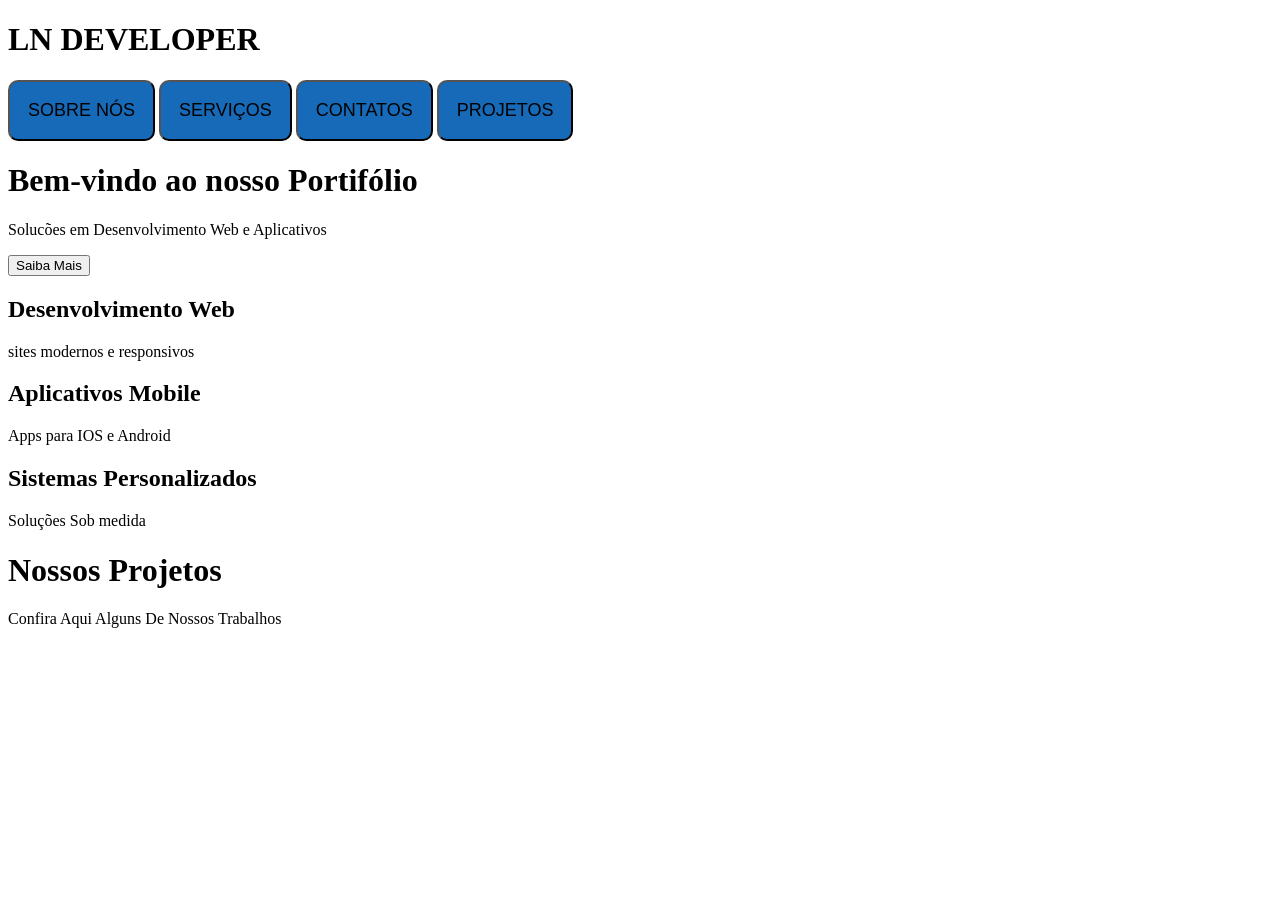
==== index.html @ 6c654092 "Add files via upload" ====
<!DOCTYPE html>
<html lang="pt.br">
<head>
    <meta charset="UTF-8">
    <meta name="viewport" content="width=device-width, initial-scale=1.0">
    <title>LN DEVELOPER</title>
    <link rel="stylesheet" type="text/css" href="port.css">
</head>
<body>
    <h1 class="titulo">LN DEVELOPER</h1>
    <button class="sobrenós">SOBRE NÓS</button>
    <button class="serviços">SERVIÇOS</button>
    <button class="contatos">CONTATOS</button>
    <button class="projetos">PROJETOS</button>
<div class="bf">
    <h1>Bem-vindo ao nosso Portifólio</h1>
    <p>Solucões em Desenvolvimento Web e Aplicativos</p>
</div>
    <button class="saiba mais">Saiba Mais</button>

    <h2 class="dw">Desenvolvimento Web</h2>
    <p class="smr">sites modernos e responsivos</p>

    <h2>Aplicativos Mobile</h2>
    <p>Apps para IOS e Android</p>

    <h2>Sistemas Personalizados</h2>
    <p>Soluções Sob medida</p>

    <h1>Nossos Projetos</h1>
    <p>Confira Aqui Alguns De Nossos Trabalhos</p>


    
</body>
</html>
---- port.css ----
.sobrenós{
    background-color: rgb(22, 106, 184);
    font-size: 18px;
    padding: 18px;
    border-radius: 10px;  
}
.sobrenós:hover{
    background-color: rgb(12, 73, 158);
    cursor: pointer;
}

.serviços{
    background-color: rgb(22, 106, 184);
    font-size: 18px;
    padding: 18px;
    border-radius: 10px;
}
.serviços:hover{
    background-color: rgb(12, 73, 158);
    cursor:pointer;
}

.contatos{
     background-color: rgb(22, 106, 184);
    font-size: 18px;
    padding: 18px;
    border-radius: 10px;
}
.contatos:hover{
      background-color: rgb(12, 73, 158);
    cursor:pointer;
}

.projetos{
    background-color: rgb(22, 106, 184);
    font-size: 18px;
    padding: 18px;
    border-radius: 10px;
}
.projetos:hover{
          background-color: rgb(12, 73, 158);
    cursor:pointer
  
}
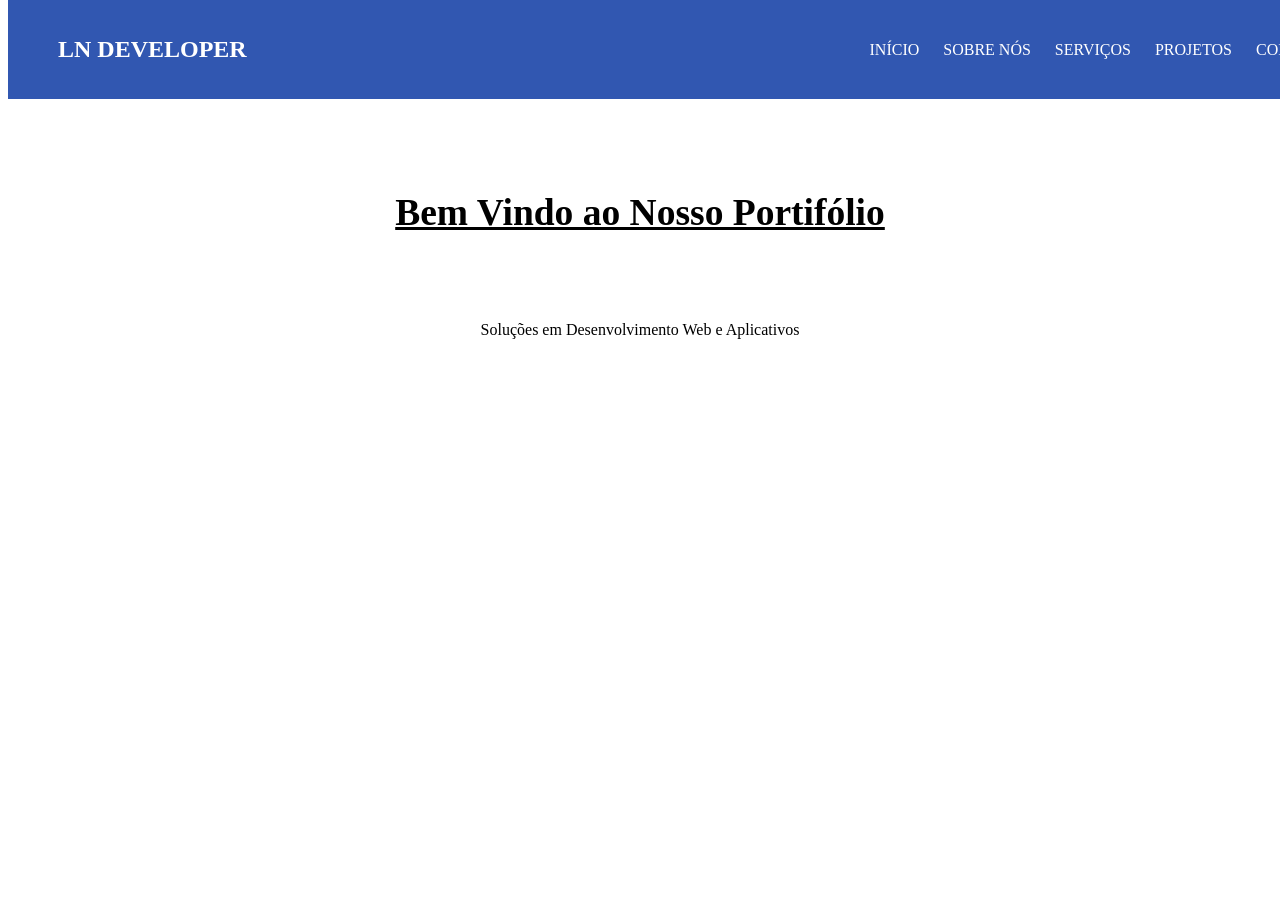
==== commit c4752607: "Add files via upload" ====
--- a/index.html
+++ b/index.html
@@ -4,32 +4,25 @@
     <meta charset="UTF-8">
     <meta name="viewport" content="width=device-width, initial-scale=1.0">
     <title>LN DEVELOPER</title>
-    <link rel="stylesheet" type="text/css" href="port.css">
+    <link rel="stylesheet" type="text/css" href="style.css">
 </head>
 <body>
-    <h1 class="titulo">LN DEVELOPER</h1>
-    <button class="sobrenós">SOBRE NÓS</button>
-    <button class="serviços">SERVIÇOS</button>
-    <button class="contatos">CONTATOS</button>
-    <button class="projetos">PROJETOS</button>
-<div class="bf">
-    <h1>Bem-vindo ao nosso Portifólio</h1>
-    <p>Solucões em Desenvolvimento Web e Aplicativos</p>
-</div>
-    <button class="saiba mais">Saiba Mais</button>
+    <header class="menu">
+         <h1 class="logo">LN DEVELOPER</h1>
+             <nav class="indice">
+              <a href="#">INÍCIO</a>
+               <a href="#">SOBRE NÓS</a>
+                <a href="#">SERVIÇOS</a>
+                 <a href="#">PROJETOS</a>
+                   <a href="#">CONTATOS</a>
+             </nav>
+    </header>
 
-    <h2 class="dw">Desenvolvimento Web</h2>
-    <p class="smr">sites modernos e responsivos</p>
+<section class="conteudo">
+    <h1 id="#">Bem Vindo ao Nosso Portifólio</h1>
+</section>
 
-    <h2>Aplicativos Mobile</h2>
-    <p>Apps para IOS e Android</p>
-
-    <h2>Sistemas Personalizados</h2>
-    <p>Soluções Sob medida</p>
-
-    <h1>Nossos Projetos</h1>
-    <p>Confira Aqui Alguns De Nossos Trabalhos</p>
-
+ <p class="solucoes">Soluções em Desenvolvimento Web e Aplicativos</p>
 
     
 </body>
--- a/style.css
+++ b/style.css
@@ -0,0 +1,41 @@
+.menu{
+    display: flex;
+    justify-content: space-between;
+    align-items: center;
+    background-color: #3157b1;
+    padding: 20px 50px;
+}
+
+.menu{
+    position: fixed;
+    top: 0;
+    width: 100%;
+}
+
+.logo{
+    color: white;
+    font-size: 24px;
+}
+
+.menu nav a{
+    color: white;
+    text-decoration: none;
+    margin-left: 20px;
+    font-size: 16px;
+}
+
+.menu nav a:hover{
+    color: #0e2345;
+}
+
+.conteudo{
+    margin-top: 120px;
+    padding: 40px;
+    text-align: center;
+    text-decoration: underline;
+    font-size: 25px;
+}
+
+.solucoes{
+    text-align: center;
+}
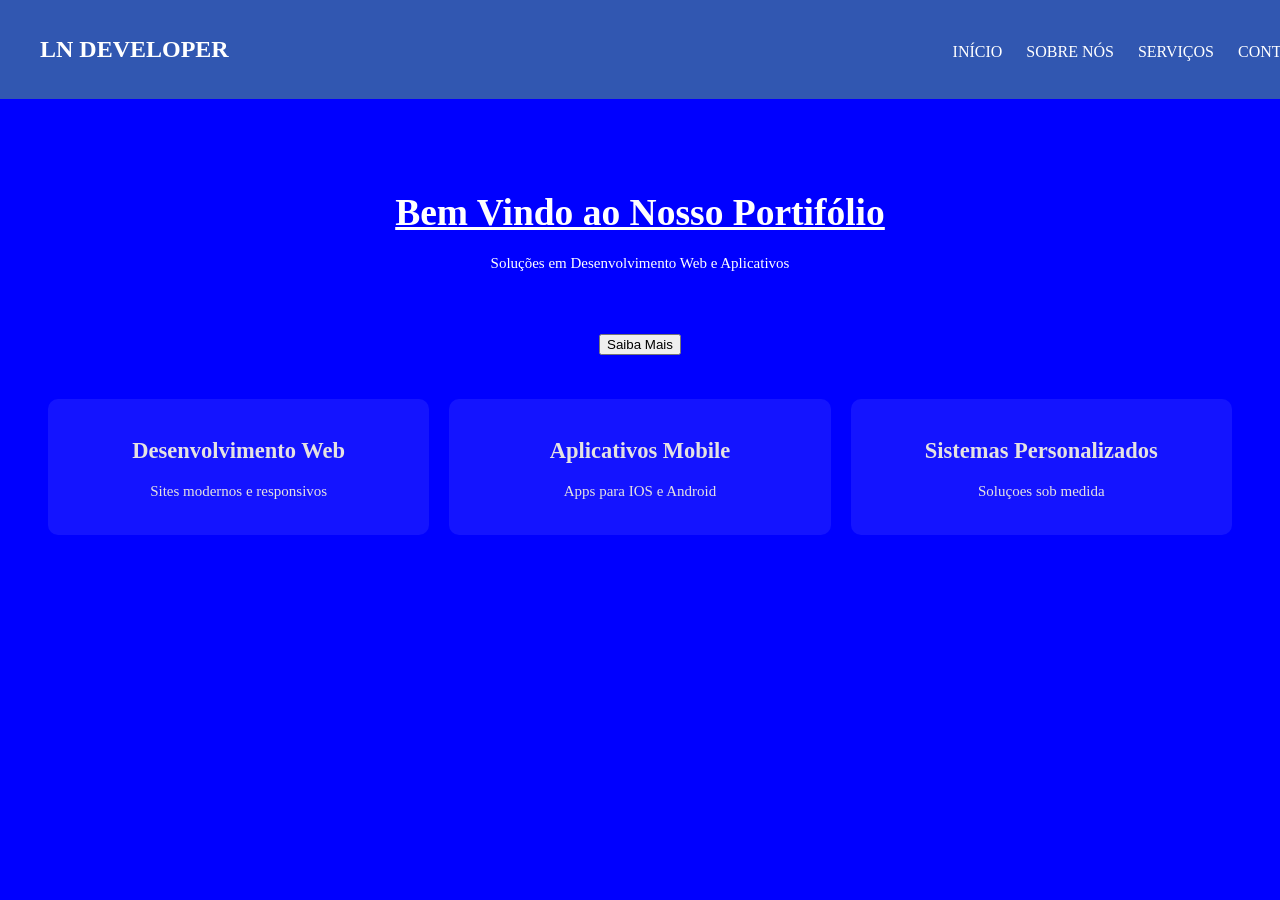
==== commit a06de638: "Add files via upload" ====
--- a/index.html
+++ b/index.html
@@ -6,15 +6,14 @@
     <title>LN DEVELOPER</title>
     <link rel="stylesheet" type="text/css" href="style.css">
 </head>
-<body>
+<body class="body">
     <header class="menu">
          <h1 class="logo">LN DEVELOPER</h1>
              <nav class="indice">
               <a href="#">INÍCIO</a>
                <a href="#">SOBRE NÓS</a>
                 <a href="#">SERVIÇOS</a>
-                 <a href="#">PROJETOS</a>
-                   <a href="#">CONTATOS</a>
+                  <a href="#">CONTATOS</a>
              </nav>
     </header>
 
@@ -24,6 +23,27 @@
 
  <p class="solucoes">Soluções em Desenvolvimento Web e Aplicativos</p>
 
-    
+ <section class="saibamais">
+    <button>Saiba Mais</button>
+ </section>
+
+ <section class="servicos">
+    <div class="card">
+     <h2>Desenvolvimento Web</h2>
+        <p>Sites modernos e responsivos</p>
+   </div>
+ <div class="card">
+     <h2>Aplicativos Mobile</h2>
+        <p>Apps para IOS e Android</p>
+ </div>
+ <div class="card">
+     <h2>Sistemas Personalizados</h2>
+        <p>Soluçoes sob medida</p>
+ </div>
+ </section>
+
+
+
+
 </body>
 </html>
--- a/style.css
+++ b/style.css
@@ -1,15 +1,26 @@
+.body{
+    background:blue;
+}
+
+
+
+
+
+
+
 .menu{
     display: flex;
     justify-content: space-between;
-    align-items: center;
+    align-items: baseline;
     background-color: #3157b1;
-    padding: 20px 50px;
+    padding: 20px 40px;
 }
 
 .menu{
     position: fixed;
     top: 0;
     width: 100%;
+    left: 0;
 }
 
 .logo{
@@ -34,8 +45,53 @@
     text-align: center;
     text-decoration: underline;
     font-size: 25px;
+    color: white;
 }
 
 .solucoes{
+    color: white;
+    margin-top: -50px;
     text-align: center;
+    font-size: 15px;
+}
+
+.saibamais{
+    margin-top: 40px;
+    font-size: 40px;
+    text-align: center;
+
+}
+
+.saibamais:hover{
+    transform: scale(1.07);
+    transition: 0.3s;
+    ;
+}
+
+button:hover{
+    background:blue;
+    cursor: pointer;
+}
+
+
+.servicos{
+    display: flex;
+    justify-content: space-around;
+    gap: 20px;
+    padding: 40px;
+    color: rgb(229, 226, 226);
+    font-size: 15px;
+}
+
+.card{
+    width: 30%;
+    background: rgba(255, 255, 255, 0.079);
+    padding: 20px;
+    border-radius: 10px;
+    text-align: center;
+}
+
+.card:hover{
+    transform: scale(1.05);
+    transition: 0.3s;
 }
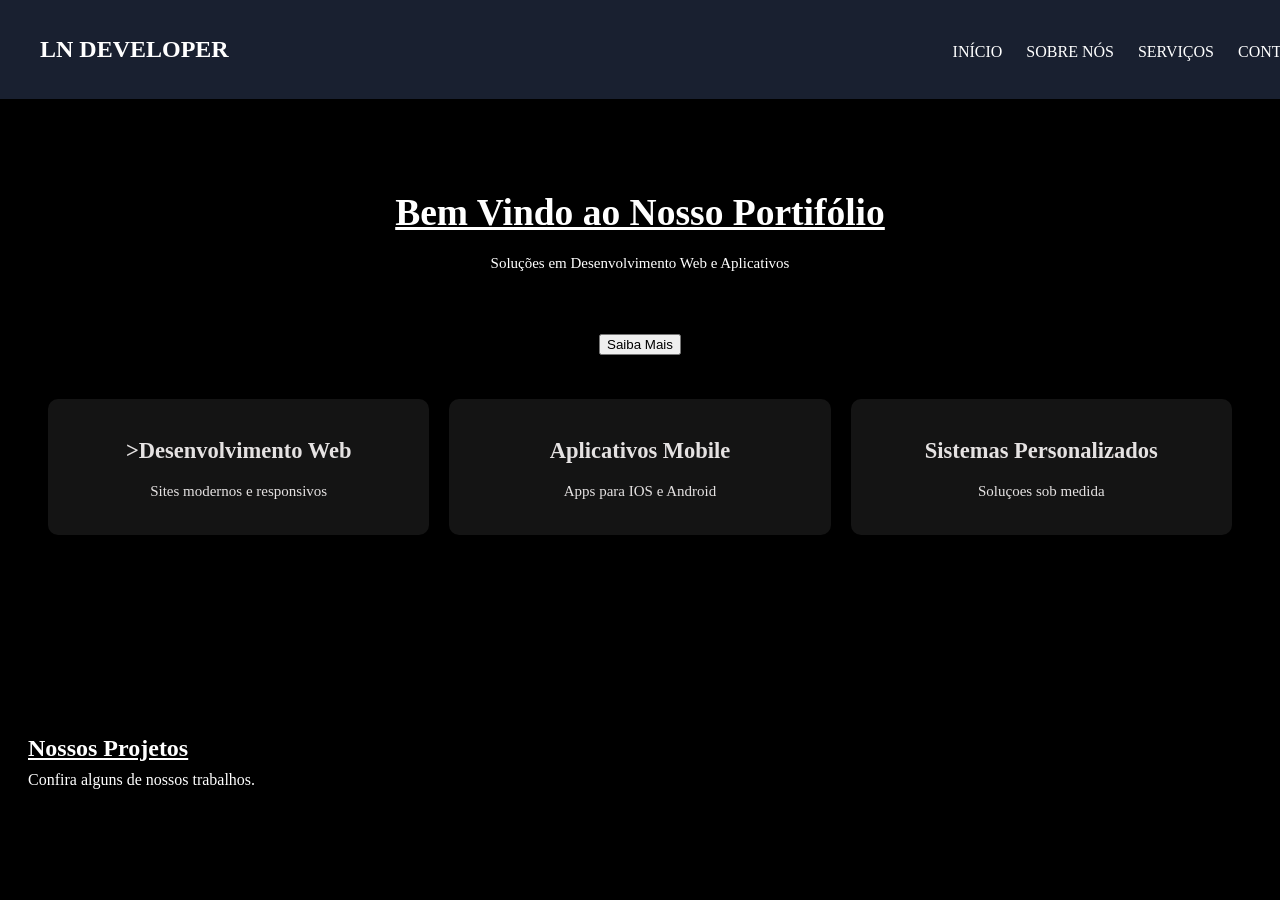
==== commit 6cea1c79: "Add files via upload" ====
--- a/index.html
+++ b/index.html
@@ -29,7 +29,7 @@
 
  <section class="servicos">
     <div class="card">
-     <h2>Desenvolvimento Web</h2>
+     <h2>>Desenvolvimento Web</h2>
         <p>Sites modernos e responsivos</p>
    </div>
  <div class="card">
@@ -42,6 +42,11 @@
  </div>
  </section>
 
+ <section class="project">
+    <h2>Nossos Projetos</h2>
+ </section>
+    <p class="cat">Confira alguns de nossos trabalhos.</p>
+
 
 
 
--- a/style.css
+++ b/style.css
@@ -1,5 +1,5 @@
 .body{
-    background:blue;
+    background:black;
 }
 
 
@@ -12,7 +12,7 @@
     display: flex;
     justify-content: space-between;
     align-items: baseline;
-    background-color: #3157b1;
+    background-color: #192030;
     padding: 20px 40px;
 }
 
@@ -36,7 +36,7 @@
 }
 
 .menu nav a:hover{
-    color: #0e2345;
+    color: #050e1e;
 }
 
 .conteudo{
@@ -94,4 +94,19 @@
 .card:hover{
     transform: scale(1.05);
     transition: 0.3s;
+}
+
+.project{
+    margin-top: 120px;
+    color: white;
+    padding: 20px;
+    text-align: left;
+    text-decoration: underline;
+    
+}
+
+.cat{
+    color: white;
+    margin-top: -50px;
+    padding: 20px;
 }
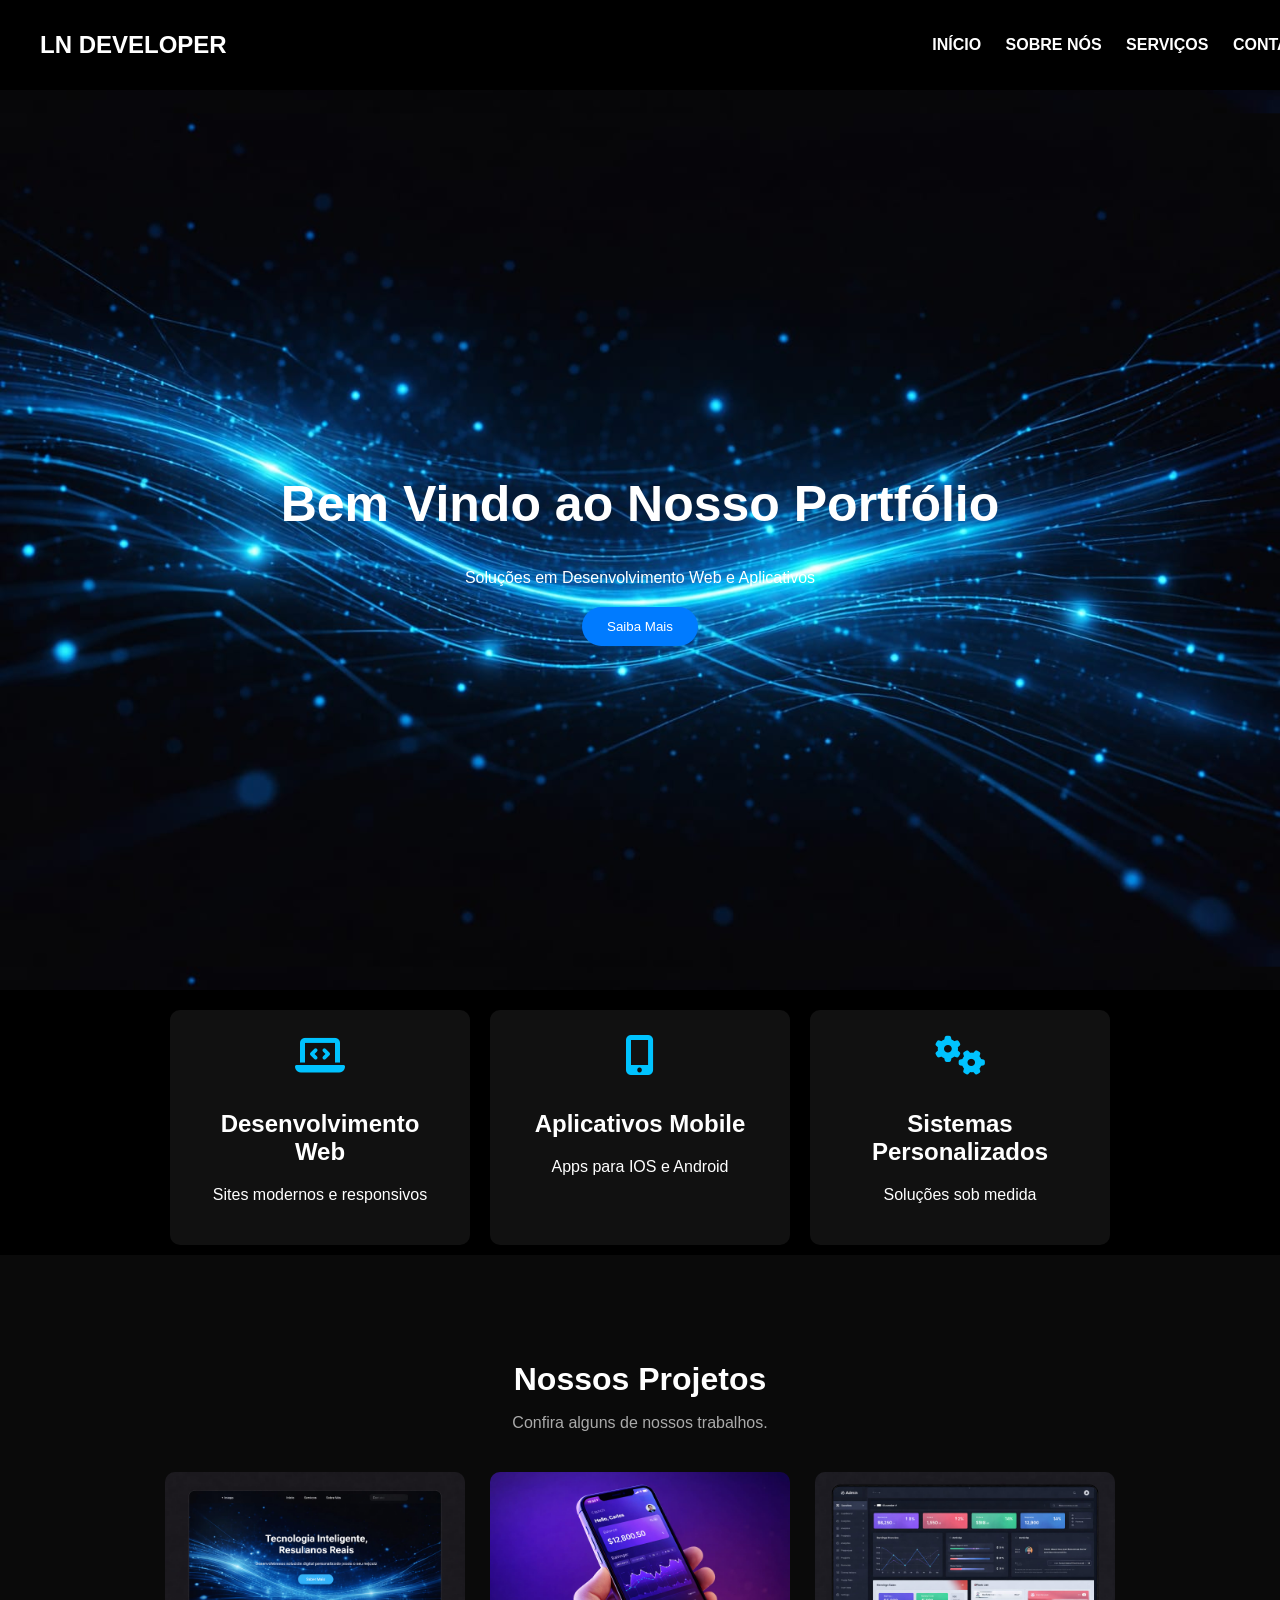
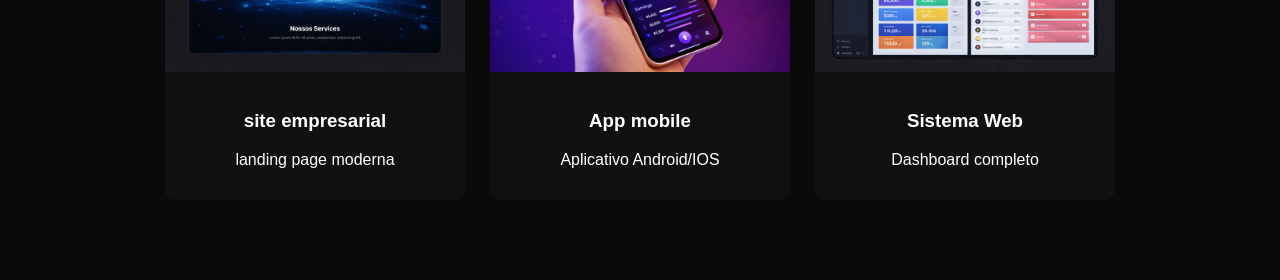
==== commit 161754fd: "Add files via upload" ====
--- a/index.html
+++ b/index.html
@@ -1,51 +1,84 @@
 <!DOCTYPE html>
-<html lang="pt.br">
+<html lang="pt-br">
 <head>
     <meta charset="UTF-8">
     <meta name="viewport" content="width=device-width, initial-scale=1.0">
     <title>LN DEVELOPER</title>
-    <link rel="stylesheet" type="text/css" href="style.css">
+    <link rel="stylesheet" href="style.css">
+    <link rel="stylesheet" href="https://cdnjs.cloudflare.com/ajax/libs/font-awesome/6.5.0/css/all.min.css">
 </head>
 <body class="body">
     <header class="menu">
          <h1 class="logo">LN DEVELOPER</h1>
              <nav class="indice">
               <a href="#">INÍCIO</a>
-               <a href="#">SOBRE NÓS</a>
-                <a href="#">SERVIÇOS</a>
-                  <a href="#">CONTATOS</a>
+               <a href="kjjj">SOBRE NÓS</a>
+                <a href="#servicos">SERVIÇOS</a>
+                  <a href="#contato">CONTATOS</a>
              </nav>
     </header>
 
+<!-- hero -->
 <section class="conteudo">
-    <h1 id="#">Bem Vindo ao Nosso Portifólio</h1>
+    <h1 id="#">Bem Vindo ao Nosso Portfólio</h1>
+             <p class="solucoes">Soluções em Desenvolvimento Web e Aplicativos</p>
+               <div class="saibamais">
+           <button>Saiba Mais</button>
+              </div>
 </section>
-
- <p class="solucoes">Soluções em Desenvolvimento Web e Aplicativos</p>
-
- <section class="saibamais">
-    <button>Saiba Mais</button>
- </section>
-
- <section class="servicos">
+          
+<!-- serviços -->
+  <section class="servicos">
     <div class="card">
-     <h2>>Desenvolvimento Web</h2>
+        <i class="fas fa-laptop-code icon"></i>
+        <h2 id="servicos">Desenvolvimento Web</h2>
         <p>Sites modernos e responsivos</p>
    </div>
  <div class="card">
+    <i class="fas fa-mobile-alt icon"></i>
      <h2>Aplicativos Mobile</h2>
         <p>Apps para IOS e Android</p>
  </div>
  <div class="card">
+    <i class="fas fa-gears icon"></i>
      <h2>Sistemas Personalizados</h2>
-        <p>Soluçoes sob medida</p>
+        <p>Soluções sob medida</p>
  </div>
  </section>
 
- <section class="project">
+ <!-- projetos -->
+ <section class="projetos">
     <h2>Nossos Projetos</h2>
+    <p class="cat">Confira alguns de nossos trabalhos.</p>
+
+    <div class="grid-projetos">
+
+        <div class="projeto-card">
+            <img src="projeto1.jpg.jpeg" alt="">
+            <div class="info">
+                <h3>site empresarial</h3>
+                <p>landing page moderna</p>
+            </div>
+        </div>
+
+        <div class="projeto-card">
+            <img src="projeto2.jpg.jpeg" alt="">
+            <div class="info">
+                 <h3>App mobile</h3>
+                 <p>Aplicativo Android/IOS</p>
+            </div>
+        </div>
+
+        <div class="projeto-card">
+            <img src="projeto3.jpg.jpeg" alt="">
+            <div class="info">
+                <h3>Sistema Web</h3>
+                <p>Dashboard completo</p>
+            </div>
+        </div>
+
+    </div>
  </section>
-    <p class="cat">Confira alguns de nossos trabalhos.</p>
 
 
 
--- a/style.css
+++ b/style.css
@@ -1,112 +1,241 @@
-.body{
-    background:black;
-}
-
-
-
-
-
-
-
-.menu{
+/* RESET BÁSICO */
+body {
+    overflow-x: hidden;
+    margin: 0;
+    font-family: Arial, sans-serif;
+}
+
+/* MENU */
+.menu {
     display: flex;
     justify-content: space-between;
-    align-items: baseline;
-    background-color: #192030;
-    padding: 20px 40px;
+    align-items: center;
+    padding: 15px 40px;
+    background: black;
+    color: white;
+}
+
+.logo {
+    font-size: 24px;
+}
+
+.indice a {
+    color: white;
+    text-decoration: none;
+
+    margin-left: 20px;
+    font-weight: bold;
+}
+
+.indice a:hover {
+    color: #00c3ff;
+}
+
+/* HERO */
+.conteudo {
+    height: 100vh;
+    background-image: url("WhatsApp\ Image\ 2026-03-18\ at\ 09.07.13\ \(1\).jpeg"); 
+
+    background-size: cover;
+    background-position: center;
+
+    display: flex;
+    flex-direction: column;
+    justify-content: center;
+    align-items: center;
+
+    text-align: center;
+    color: white;
+}
+
+.conteudo h1 {
+    font-size: 50px;
+    margin-bottom: 20px;
+}
+
+.solucoes {
+    margin-bottom: 20px;
+}
+
+/* BOTÃO */
+button {
+    background: #007bff;
+    color: white;
+    border: none;
+    padding: 12px 25px;
+    border-radius: 20px;
+    cursor: pointer;
+    transition: 0.3s;
+}
+
+button:hover {
+    background: #0056b3;
+}
+
+/* SERVIÇOS */
+.servicos {
+    margin-top: -80px; /* efeito de sobreposição */
+    background: black;
+    padding: 60px 20px;
+    display: flex;
+    justify-content: center;
+    gap: 20px;
+
+}
+
+/* CARDS */
+.card {
+    background: #111;
+    padding: 25px;
+    border-radius: 10px;
+    width: 250px;
+    text-align: center;
+    color: white;
+
+    transition: 0.3s;
+}
+
+.card:hover {
+    transform: translateY(-10px);
+}
+.icon {
+    font-size: 40px;
+    color: #00c3ff;
+    margin-bottom: 15px;
+}
+
+.card:hover .icon {
+    color:#007bff;
+    transform: scale(1.2);
+    transition: 0,3s;
+}
+
+.projetos {
+    background: #0a0a0a;
+    color: white;
+    padding: 80px 20px;
+    text-align: center;
+}
+
+.projetos h2 {
+    font-size: 32px;
+    margin-bottom: 10px;
+}
+
+.projetos .cat {
+    margin-bottom: 40px;
+    color: #aaa;
+}
+
+.grid-projetos {
+    display: flex;
+    justify-content: center;
+    gap: 25px;
+    flex-wrap: wrap;
+}
+
+.projeto-card {
+    background: #111;
+    border-radius: 10px;
+    overflow: hidden;
+    width: 300px;
+    cursor: pointer;
+    transition: 0.3s;
+}
+
+.projeto-card img {
+    width: 100%;
+    height: 200px;
+    object-fit: cover;
+}
+
+.projeto-card .info {
+    padding: 15px;
+}
+
+.projeto-card:hover {
+      transform: translateY(-10px) scale(1.02);
+}
+
+html {
+    scroll-behavior: smooth;
 }
 
 .menu{
     position: fixed;
     top: 0;
     width: 100%;
-    left: 0;
-}
-
-.logo{
-    color: white;
-    font-size: 24px;
-}
-
-.menu nav a{
-    color: white;
-    text-decoration: none;
-    margin-left: 20px;
-    font-size: 16px;
-}
-
-.menu nav a:hover{
-    color: #050e1e;
+    z-index: 1000;
+
+}
+
+menu.scrolled {
+    box-shadow: 0 2px 10px rgba(23, 1, 1, 0.5);
+}
+
+.conteudo {
+    background: linear-gradient(rgba(0,0,0,0,7),rgba(0,0,0,7)), url("WhatsApp\ Image\ 2026-03-18\ at\ 09.07.13\ \(1\).jpeg")    
+}
+.conteudo h1 {
+    font-size: 50px;
+}
+
+@media (max-width: 768px) {
+    .conteudo h1 {
+        font-size: 30px;
+    }
+}
+
+.conteudo {
+    opacity: 1;
+    transform: translateY(10px);
+    animation: aparecer 1s forwards, zoomBg 10s infinite alternate;
+
+     animation: zoomBg 10s infinite alternate;
+
+      background: linear-gradient(rgba(0,0,0,0,7),rgba(0,0,0,7)), url("WhatsApp\ Image\ 2026-03-18\ at\ 09.07.13\ \(1\).jpeg"); 
+      
+      background-size: 100%;
+      background-position: center;
+}
+
+@keyframes zoomBg {
+    from {
+        background-size: 200%;
+    }
+    to{
+        background-size: 110%;
+    }
+}
+
+.card {
+    opacity: 40;
+    transform: translateY(50px);
+    animation: aparecer 0.8s forwards;
+}
+
+@media (max-width: 768px) {
+    .menu {
+        flex-direction: column;
+        text-align:center;
+    }
+
+    .indice {
+    margin-top: 10px;
+    }
+
+    .servicos {
+    flex-direction: column;
+    align-items:center;
+    }
+
+    .grid-projetos {
+    flex-direction: column;
+    align-items: center;
+    }
+
 }
 
 .conteudo{
-    margin-top: 120px;
-    padding: 40px;
-    text-align: center;
-    text-decoration: underline;
-    font-size: 25px;
-    color: white;
-}
-
-.solucoes{
-    color: white;
-    margin-top: -50px;
-    text-align: center;
-    font-size: 15px;
-}
-
-.saibamais{
-    margin-top: 40px;
-    font-size: 40px;
-    text-align: center;
-
-}
-
-.saibamais:hover{
-    transform: scale(1.07);
-    transition: 0.3s;
-    ;
-}
-
-button:hover{
-    background:blue;
-    cursor: pointer;
-}
-
-
-.servicos{
-    display: flex;
-    justify-content: space-around;
-    gap: 20px;
-    padding: 40px;
-    color: rgb(229, 226, 226);
-    font-size: 15px;
-}
-
-.card{
-    width: 30%;
-    background: rgba(255, 255, 255, 0.079);
-    padding: 20px;
-    border-radius: 10px;
-    text-align: center;
-}
-
-.card:hover{
-    transform: scale(1.05);
-    transition: 0.3s;
-}
-
-.project{
-    margin-top: 120px;
-    color: white;
-    padding: 20px;
-    text-align: left;
-    text-decoration: underline;
-    
-}
-
-.cat{
-    color: white;
-    margin-top: -50px;
-    padding: 20px;
+    margin-top: 80px;
 }
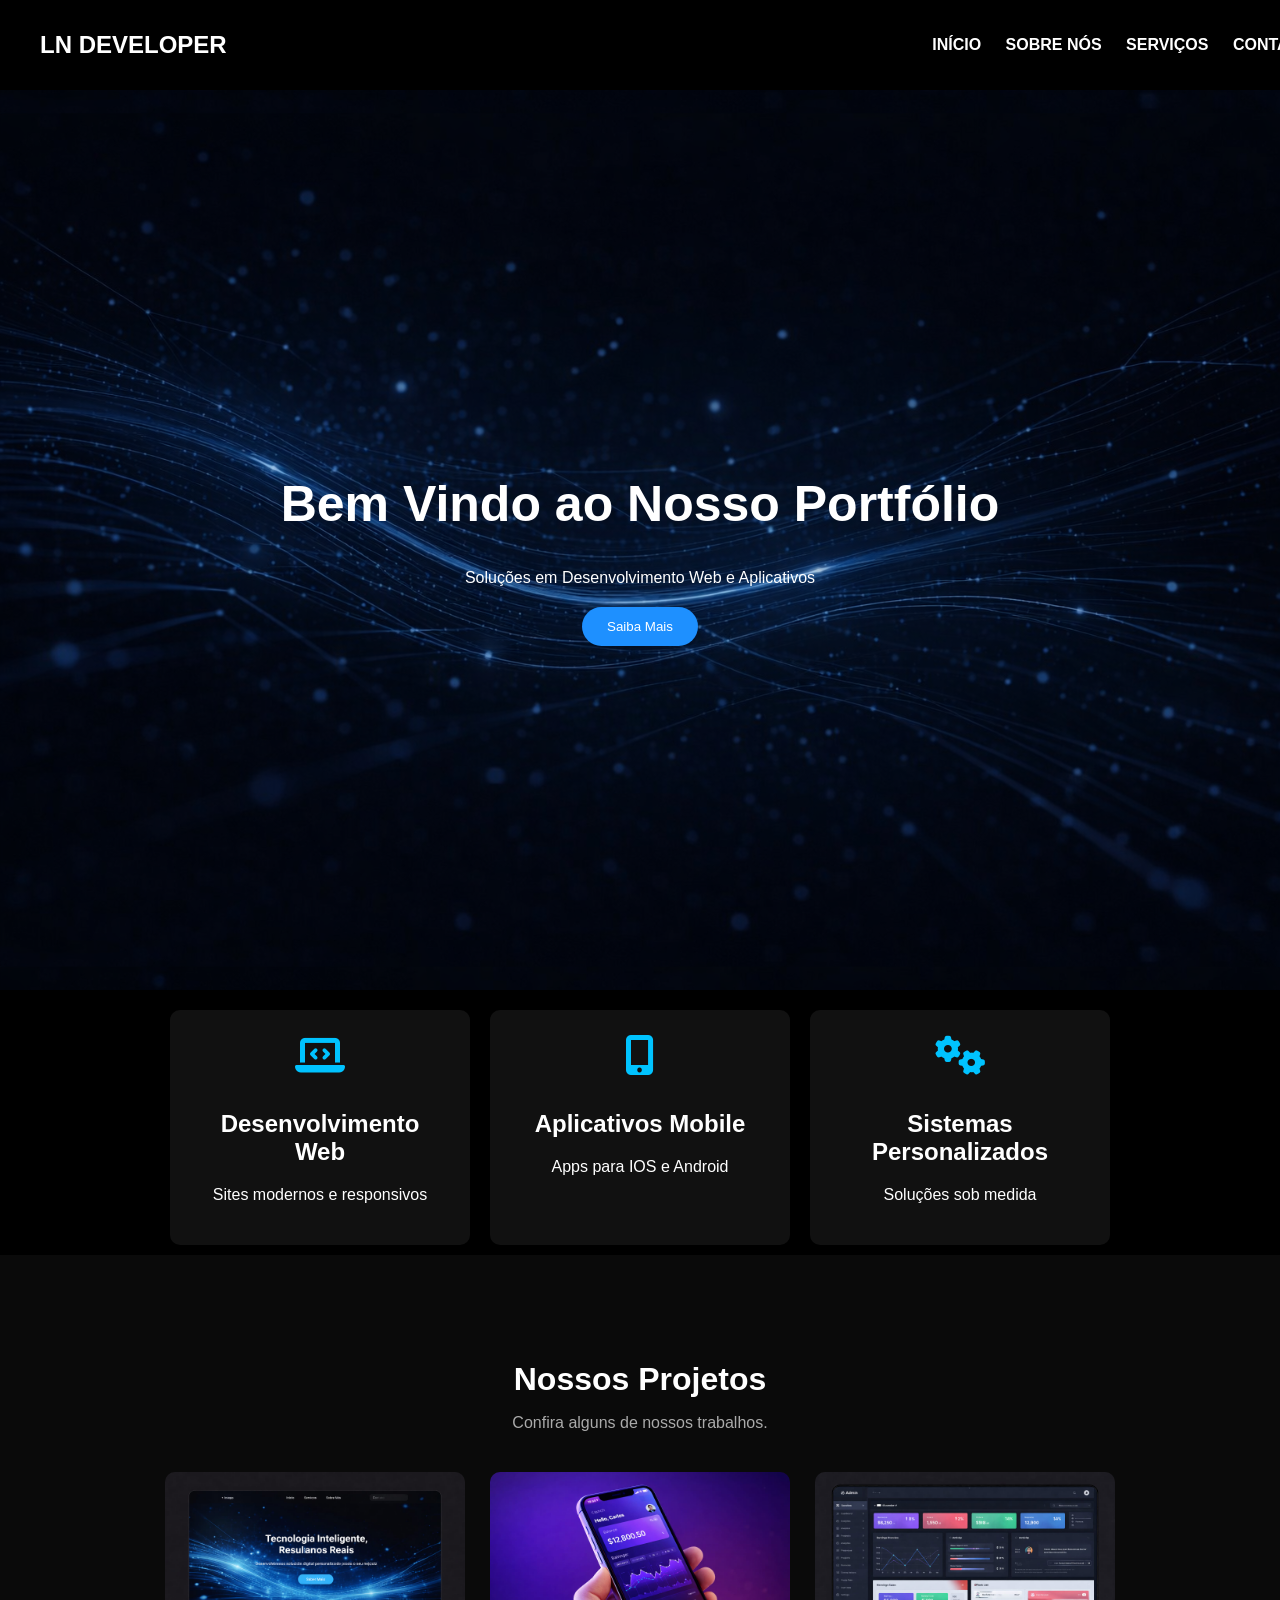
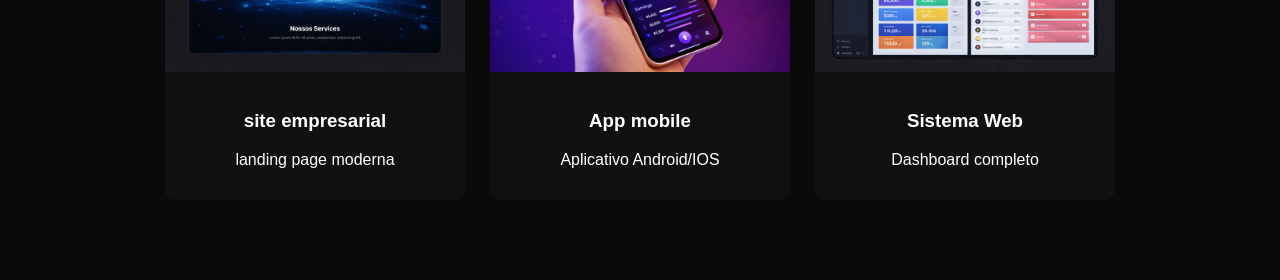
==== commit a8e6c0ac: "Add files via upload" ====
--- a/index.html
+++ b/index.html
@@ -12,7 +12,7 @@
          <h1 class="logo">LN DEVELOPER</h1>
              <nav class="indice">
               <a href="#">INÍCIO</a>
-               <a href="kjjj">SOBRE NÓS</a>
+               <a href="Sobre.html">SOBRE NÓS</a>
                 <a href="#servicos">SERVIÇOS</a>
                   <a href="#contato">CONTATOS</a>
              </nav>
--- a/style.css
+++ b/style.css
@@ -34,7 +34,7 @@
 /* HERO */
 .conteudo {
     height: 100vh;
-    background-image: url("WhatsApp\ Image\ 2026-03-18\ at\ 09.07.13\ \(1\).jpeg"); 
+    background-image: url("ChatGPT\ Image\ 25\ de\ mar.\ de\ 2026\,\ 23_53_58.png"); 
 
     background-size: cover;
     background-position: center;
@@ -59,7 +59,7 @@
 
 /* BOTÃO */
 button {
-    background: #007bff;
+    background: #1e90ff;
     color: white;
     border: none;
     padding: 12px 25px;
@@ -174,7 +174,10 @@
 }
 
 .conteudo {
-    background: linear-gradient(rgba(0,0,0,0,7),rgba(0,0,0,7)), url("WhatsApp\ Image\ 2026-03-18\ at\ 09.07.13\ \(1\).jpeg")    
+    background-image: linear-gradient(rgba(0,0,0,0,0.75),rgba(0,0,0,0.85)), url("WhatsApp\ Image\ 2026-03-18\ at\ 09.07.13\ \(1\).jpeg");   
+
+    background-size: cover;
+    background-position: center;
 }
 .conteudo h1 {
     font-size: 50px;
@@ -238,4 +241,83 @@
 
 .conteudo{
     margin-top: 80px;
+}
+
+.body {
+    position: relative;
+    z-index: 0;
+}
+.video-bg {
+    position: fixed; /* fica    travado*/
+    top: 0;
+    left: 0;
+    width: 100%;
+    height: 100%;
+    z-index: -1;  /* joga pra trás*/
+    overflow: hidden;
+    pointer-events: none;
+}
+
+.video-bg video { 
+    width: 100%;
+    height: 100%;
+    object-fit: cover; /* cobre a tela*/
+}
+
+.video-bg {
+    z-index: -999;
+}
+
+.sobre {
+    position: relative;
+    z-index: -1;
+    padding: 80px 20px;
+    text-align: center;
+    background: #0a0a0a;
+    color: white;
+}
+
+.sobre h1 {
+    font-size: 40px;
+    margin-bottom: 20px;
+}
+
+.descricao {
+    max-width: 600px;
+    margin: 0 auto 50px;
+    color: #ccc;
+}
+
+.equipe {
+    display: flex;
+    justify-content: center;
+    gap: 30px;
+    flex-wrap: wrap;
+}
+
+.card-sobre {
+    background: #111;
+    padding: 20px;
+    border-radius: 15px;
+    width: 280px;
+    transition: 0.3s;
+}
+
+.card-sobre:hover {
+    transform: translateY(-10px) scale(1.03);
+}
+
+.card-sobre img {
+    width: 100%;
+    border-radius: 10px;
+    margin-bottom: 15px;
+}
+
+.card-sobre h2 {
+    margin-bottom: 10px;
+}
+
+.card-sobre p {
+    font-size: 14px;
+    color: #aaa;
 }
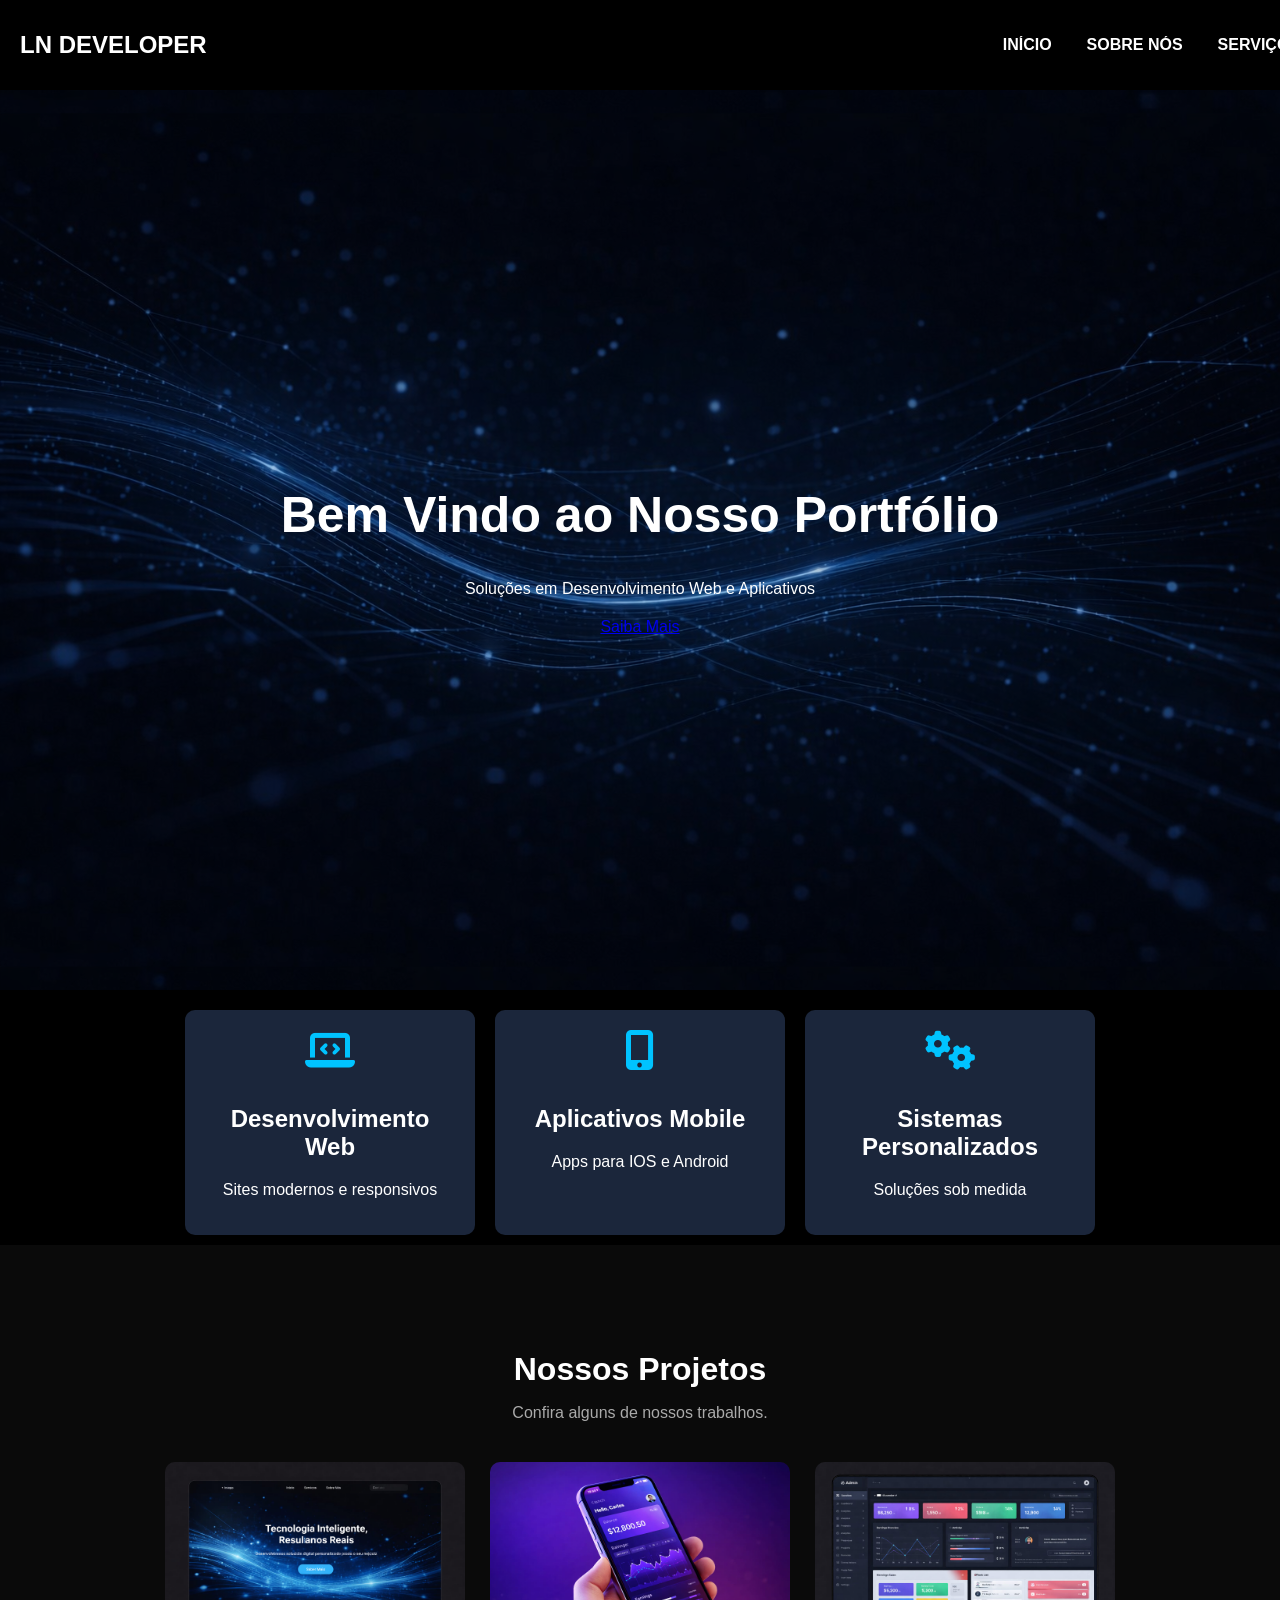
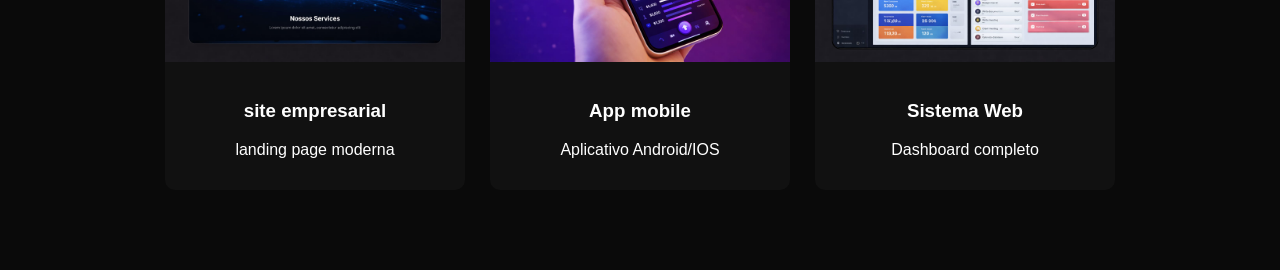
==== commit b918d82d: "Add files via upload" ====
--- a/index.html
+++ b/index.html
@@ -14,7 +14,6 @@
               <a href="#">INÍCIO</a>
                <a href="Sobre.html">SOBRE NÓS</a>
                 <a href="#servicos">SERVIÇOS</a>
-                  <a href="#contato">CONTATOS</a>
              </nav>
     </header>
 
@@ -23,7 +22,7 @@
     <h1 id="#">Bem Vindo ao Nosso Portfólio</h1>
              <p class="solucoes">Soluções em Desenvolvimento Web e Aplicativos</p>
                <div class="saibamais">
-           <button>Saiba Mais</button>
+               <a href="saibamais.html" class="btn">Saiba Mais</a>
               </div>
 </section>
           
--- a/style.css
+++ b/style.css
@@ -10,13 +10,14 @@
     display: flex;
     justify-content: space-between;
     align-items: center;
-    padding: 15px 40px;
+    padding: 15px 20px;
     background: black;
     color: white;
 }
 
 .logo {
     font-size: 24px;
+    font-weight: bold;
 }
 
 .indice a {
@@ -31,6 +32,12 @@
     color: #00c3ff;
 }
 
+.indice {
+    display: flex;
+    gap: 15px;
+    flex-wrap: nowrap;
+    overflow-x: auto;
+}
 /* HERO */
 .conteudo {
     height: 100vh;
@@ -80,9 +87,30 @@
     display: flex;
     justify-content: center;
     gap: 20px;
-
-}
-
+    flex-wrap: wrap;
+
+}
+
+@media (max-widht: 768px) {
+    .menu {
+        flex-direction: column;
+        text-align: center;
+    }
+
+    .indice {
+        justify-content: center;
+        flex-wrap: wrap;
+    }
+}
+
+@media (max-widht: 768px) {
+    .logo {
+        margin-bottom: 10px;
+    }
+    .indice a {
+        font-size: 14px;
+    }
+}
 /* CARDS */
 .card {
     background: #111;
@@ -320,4 +348,132 @@
 .card-sobre p {
     font-size: 14px;
     color: #aaa;
-}+}
+
+
+.planos {
+    padding: 80px 20px;
+    text-align: center;
+    background: #0a0f1c;
+    color: white;
+}
+
+.container-planos {
+    display: flex;
+    justify-content: center;
+    gap: 40px;
+    flex-wrap: wrap;
+}
+
+/* SERVIÇOS */
+.servicos-lista {
+    max-width: 250px;
+    text-align: left;
+}
+
+/* CARDS */
+.cards {
+    display: flex;
+    gap: 20px;
+}
+
+.card {
+    background: linear-gradient(180deg, #0d1b2a, #1b263b);
+    padding: 25px;
+    border-radius: 15px;
+    width: 220px;
+    transition: 0.3s;
+}
+
+.card:hover {
+    transform: translateY(-10px);
+}
+
+.preco {
+    font-size: 28px;
+    margin: 15px 0;
+}
+
+.card button {
+    margin-top: 15px;
+    padding: 10px;
+    border: none;
+    background: #007bff;
+    color: white;
+    border-radius: 10px;
+    cursor: pointer;
+}
+
+/* DESTAQUE */
+.destaque {
+    transform: scale(1.1);
+    border: 2px solid #00c3ff;
+}
+
+.premium {
+    border: 2px solid gold;
+}
+
+/* CONTATO */
+.contato {
+    max-width: 250px;
+    text-align: left;
+}
+
+.contato input,
+.contato textarea {
+    width: 100%;
+    margin: 5px 0;
+    padding: 8px;
+    border-radius: 8px;
+    border: none;
+}
+
+.contato button {
+    width: 100%;
+    padding: 10px;
+    background: gold;
+    border: none;
+    border-radius: 10px;
+    cursor: pointer;
+}
+
+.slider-container {
+    position: relative;
+    width: 100%;
+    max-width: 800px;
+    margin: auto;
+    overflow: hidden;
+}
+
+.slider {
+    display: flex;
+    gap: 20px;
+    transition: transform 0.5s ease;
+}
+
+.card {
+    min-width: 250px;
+    background: #1b263b;
+    color: white;
+    padding: 20px;
+    border-radius: 10px;
+    text-align: center;
+}
+
+/* BOTÕES */
+.prev, .next {
+    position: absolute;
+    top: 50%;
+    transform: translateY(-50%);
+    background: rgba(0,0,0,0.6);
+    color: white;
+    border: none;
+    font-size: 25px;
+    padding: 10px;
+    cursor: pointer;
+    border-radius: 50%;
+}
+
+.prev { left: 0; }
+.next { right: 0; }
